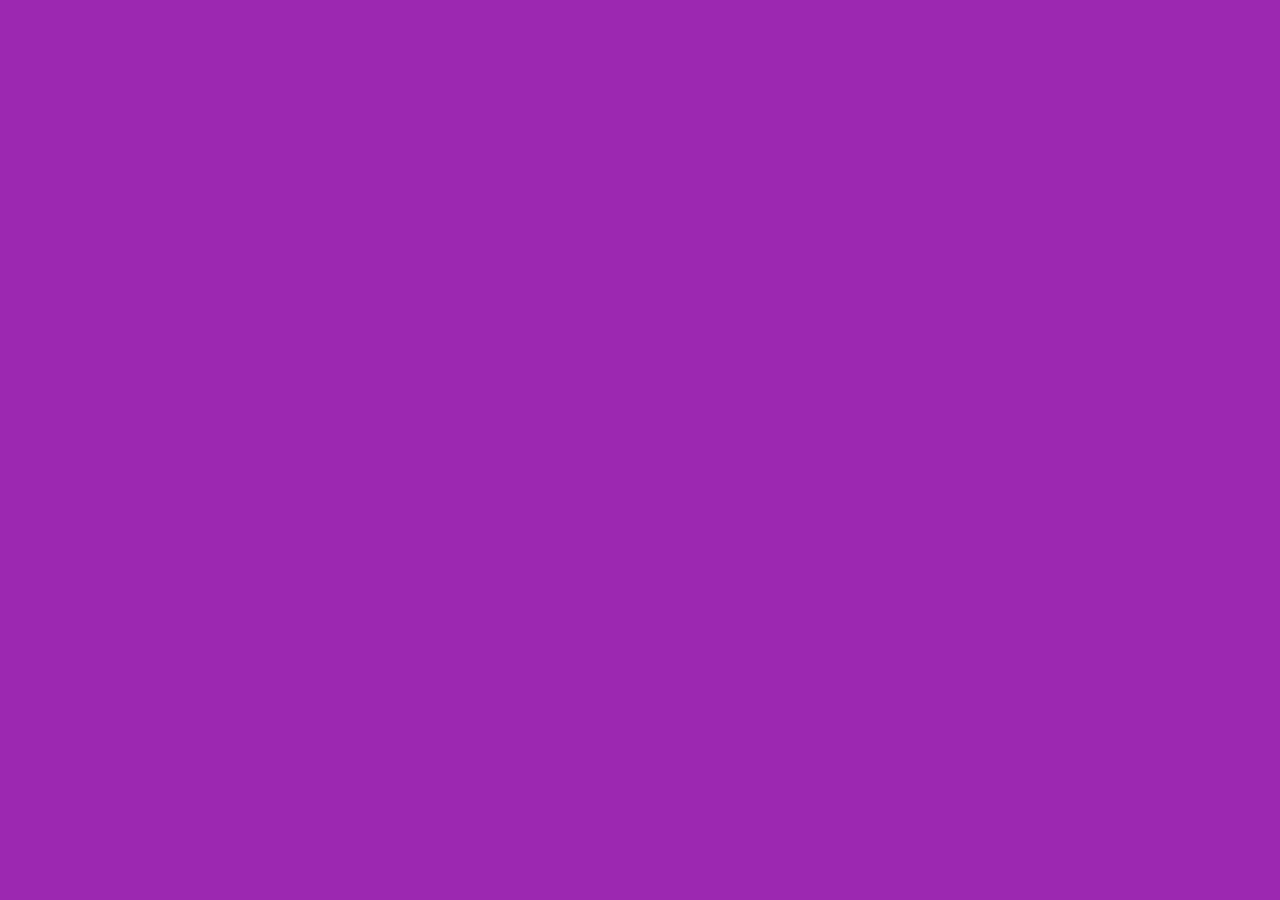
==== FrontEndStore_inicio/index.html @ 23f00ad8 "Add files via upload" ====
<!DOCTYPE html>
<html lang="en">

<head>
    <meta charset="UTF-8">
    <meta name="viewport" content="width=device-width, initial-scale=1.0">
    <title>FrontEndStore</title>
    <link rel="stylesheet" href="css/normalize.css">
    <link rel="preconnect" href="https://fonts.googleapis.com">
    <link rel="preconnect" href="https://fonts.gstatic.com" crossorigin>
    <link href="https://fonts.googleapis.com/css2?family=Staatliches&display=swap" rel="stylesheet">
    <link rel="stylesheet" href="css/style.css">

</head>

<body>

    
</body>

</html>
---- FrontEndStore_inicio/css/style.css ----
:root {
    --primario: #9c27B0;
    --primarioOscuro: #89119D;
    --secundario: #FFCE00;
    --secundarioOscuro: rgb (233, 287, 2);
    --blanco: #FFF;
    --negro: #000;

    --fuentePrincipal: "Staatliches", serif;
}

html {
    box-sizing: border-box;
    font-size: 62, 5%;
}

*,
*:before,
*:after {
    box-sizing: inherit;
}

body {
    background-color: var(--primario);
    font-size: 1.6rem;
    line-height: 1.5;
}

p {
    font-size: 1.8rem;
    font-family: Arial, Helvetica, sans-serif;
    color: var(--blanco);
}

a {
    text-decoration: none;
}

img {
    width: 100%;
}

.contenedor {
    max-width: 120rem;
    margin: 0 auto;
}

h1,
h2,
h3 {
    text-align: center;
    color: var(--secundario);
    font-family: var(--fuentePrincipal);
}

h1 {
    font-size: 4rem;
}

h2 {
    font-size: 3.2rem;
}

h1 {
    font-size: 2.4rem;
}
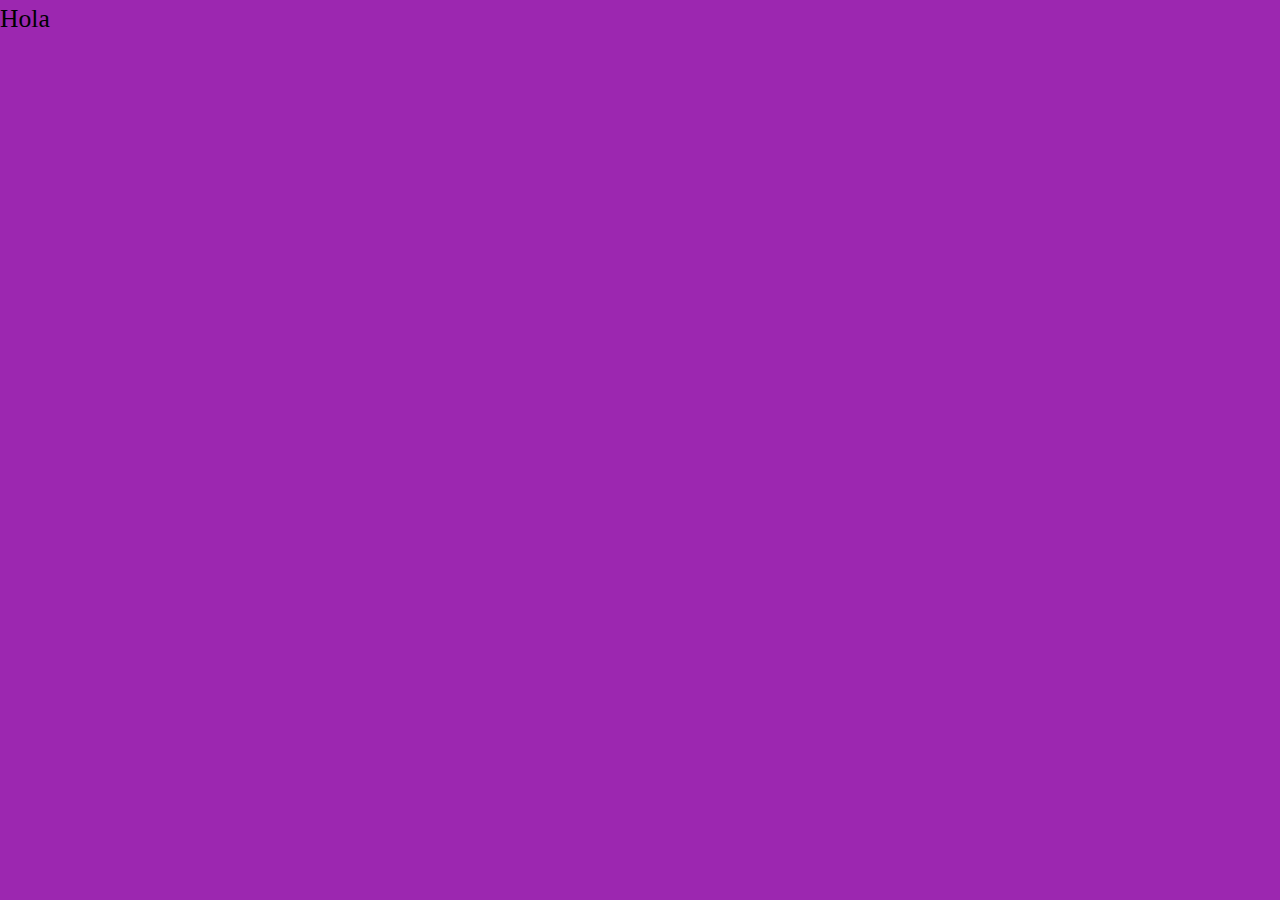
==== commit f5456fa9: "Comit prueba" ====
--- a/FrontEndStore_inicio/index.html
+++ b/FrontEndStore_inicio/index.html
@@ -14,7 +14,7 @@
 </head>
 
 <body>
-
+<header>Hola</header>
     
 </body>
 
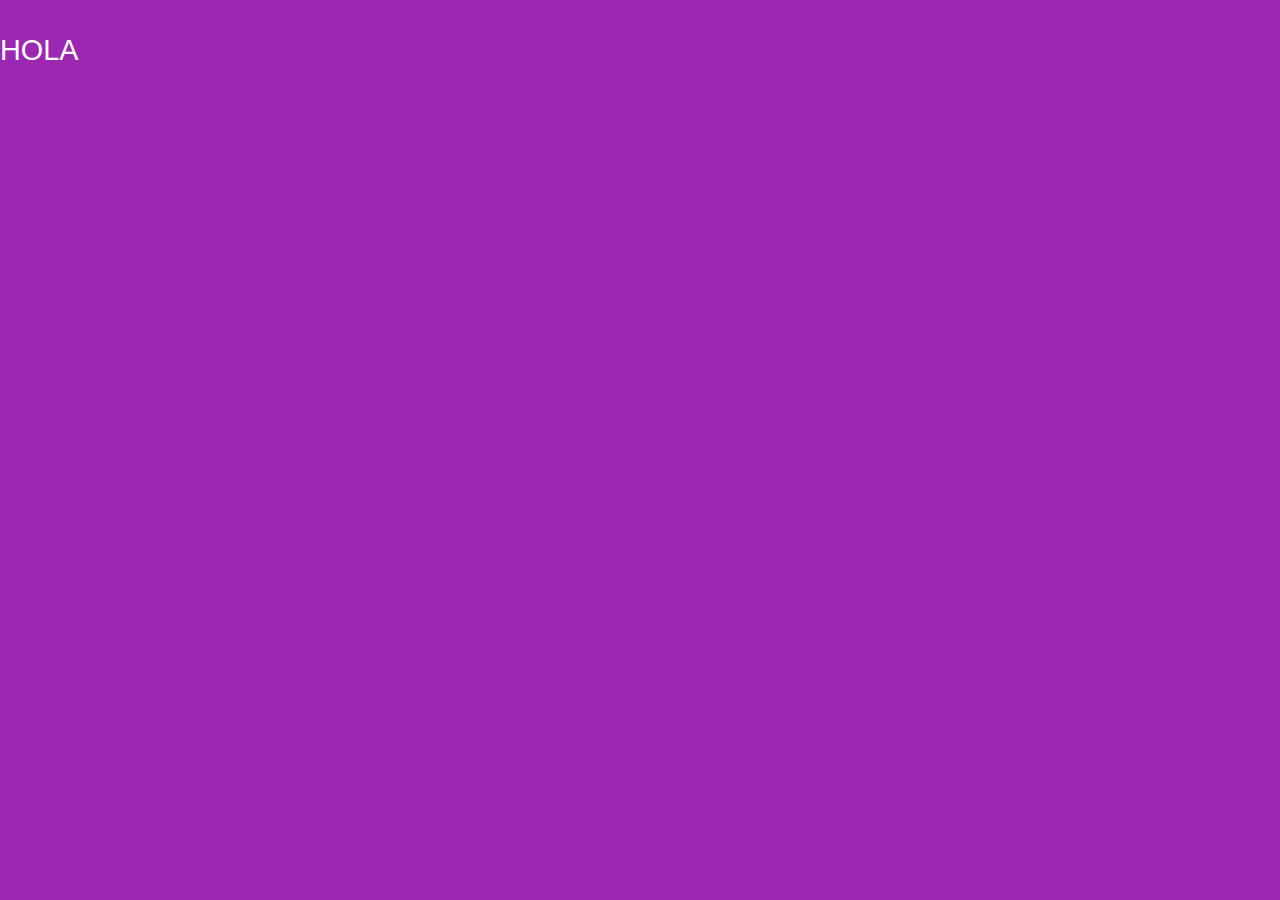
==== commit 4ec671b7: "Prueba 2" ====
--- a/FrontEndStore_inicio/index.html
+++ b/FrontEndStore_inicio/index.html
@@ -14,7 +14,7 @@
 </head>
 
 <body>
-<header>Hola</header>
+<header><p>HOLA</p></header>
     
 </body>
 
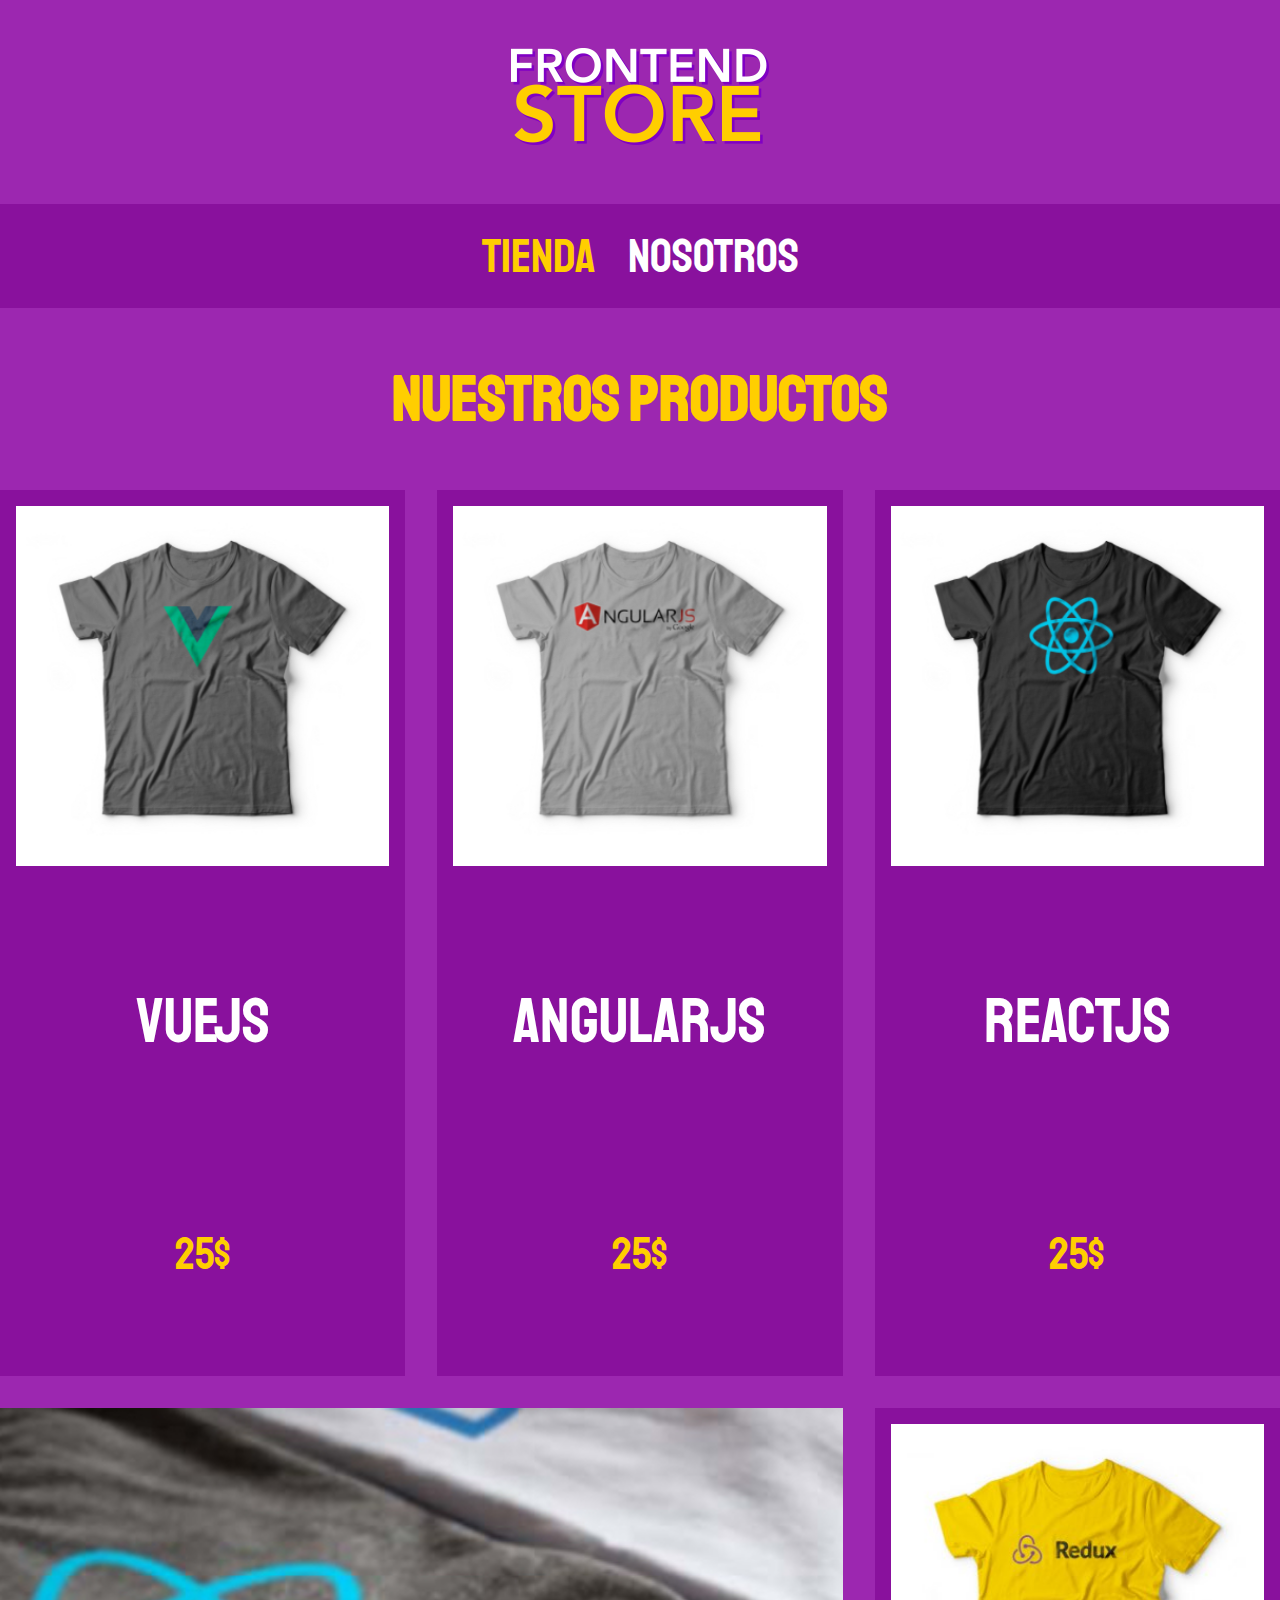
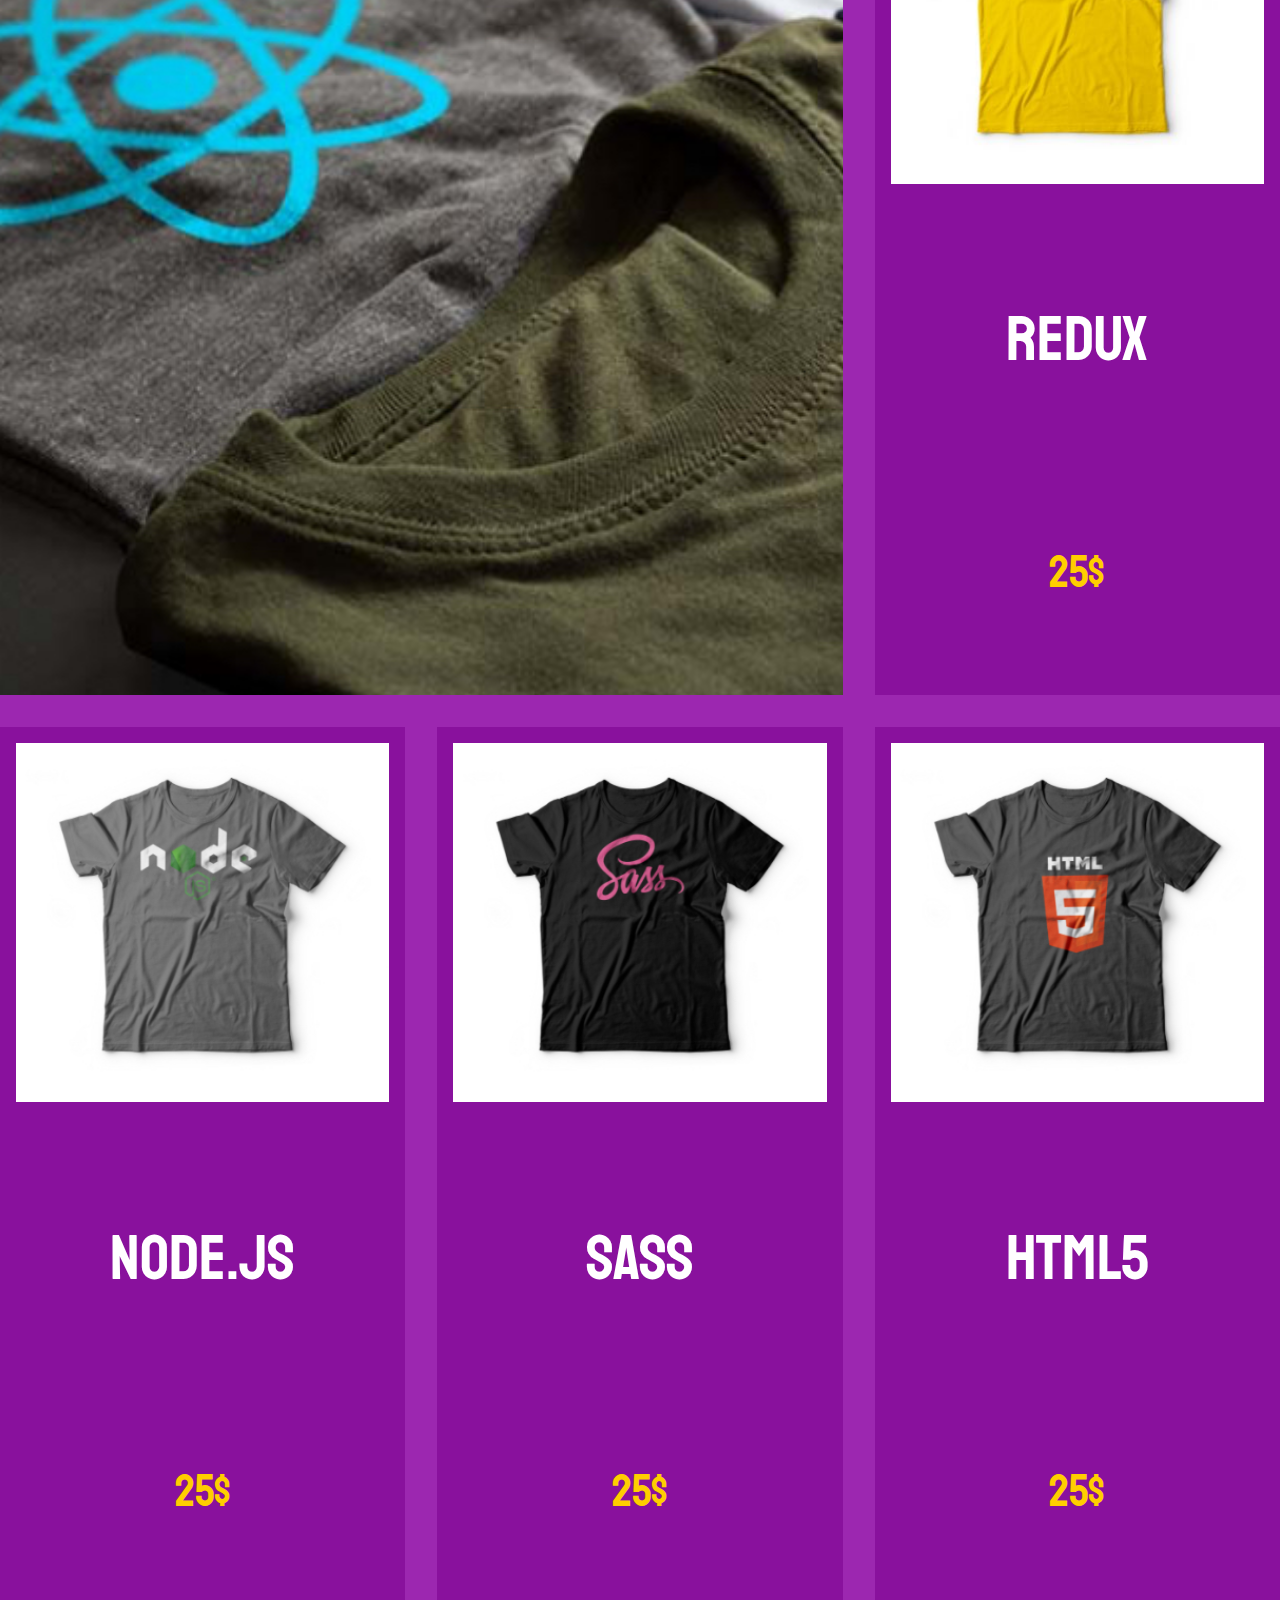
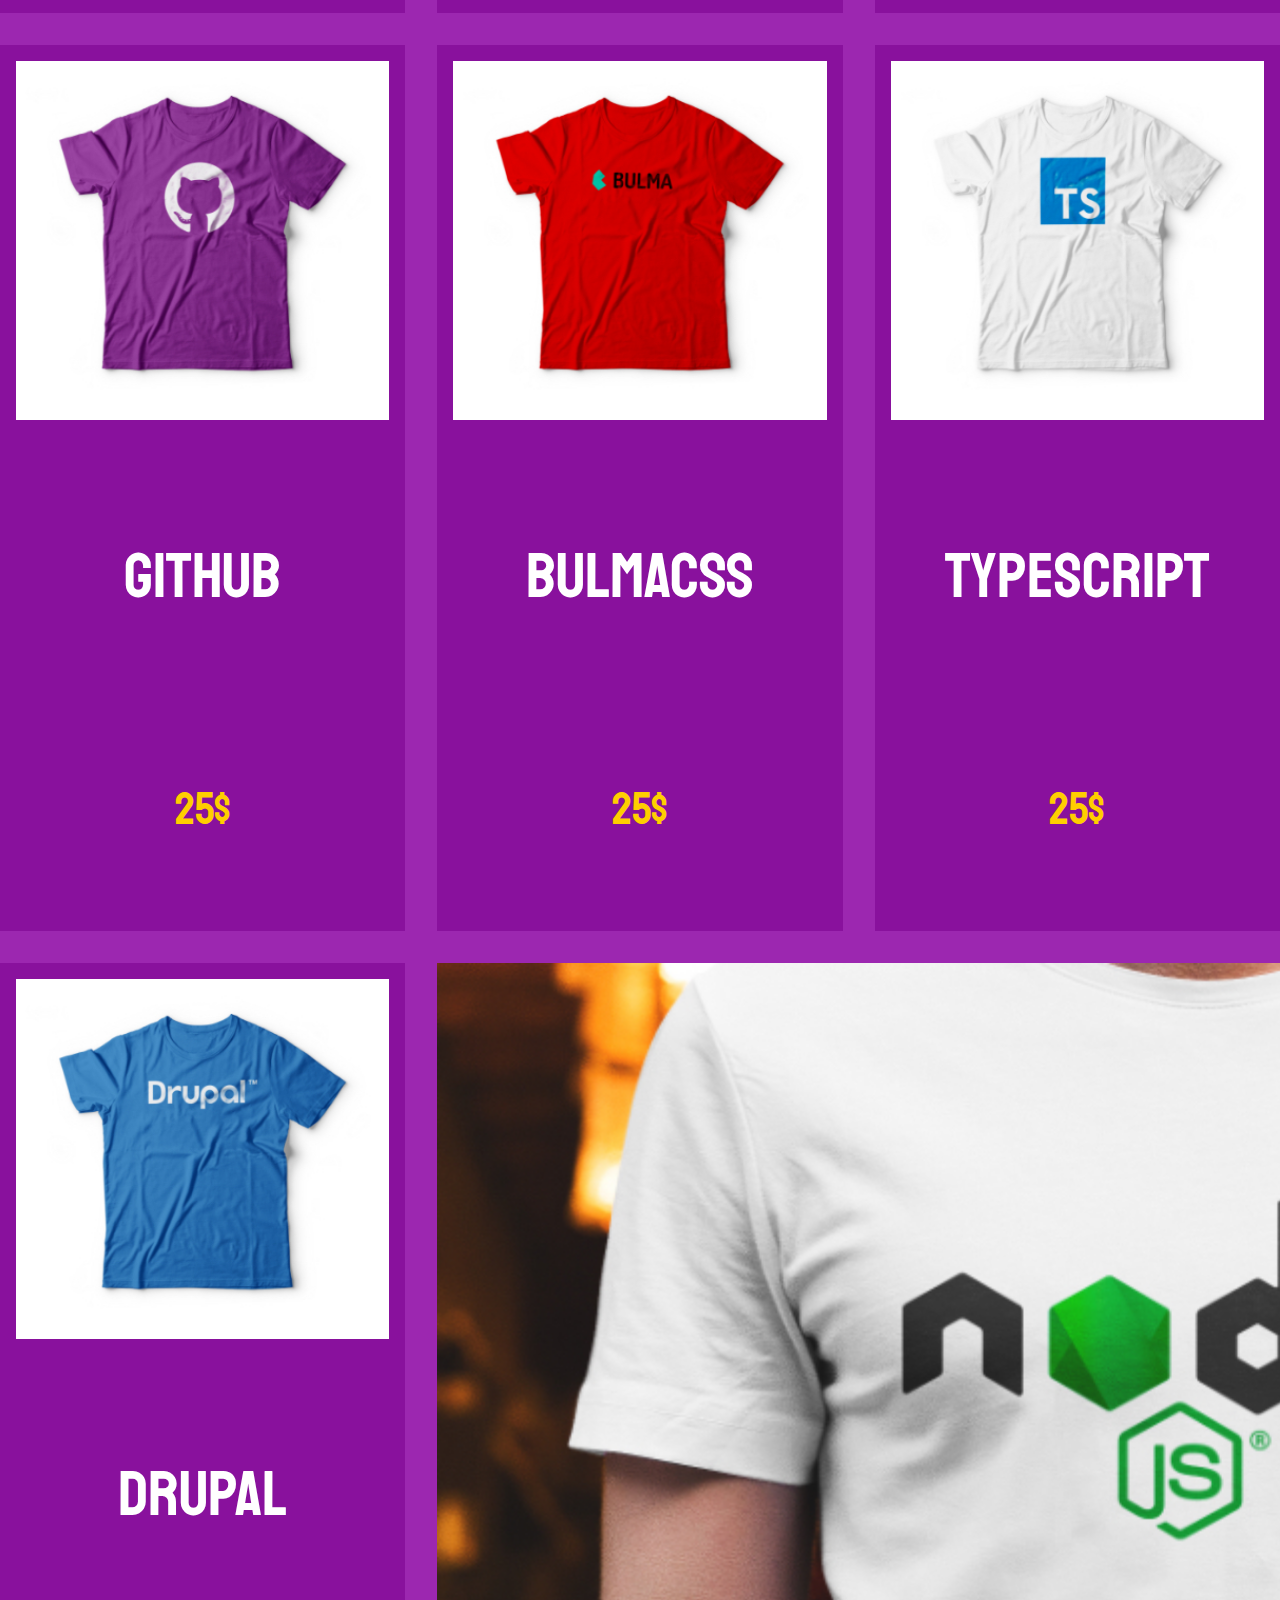
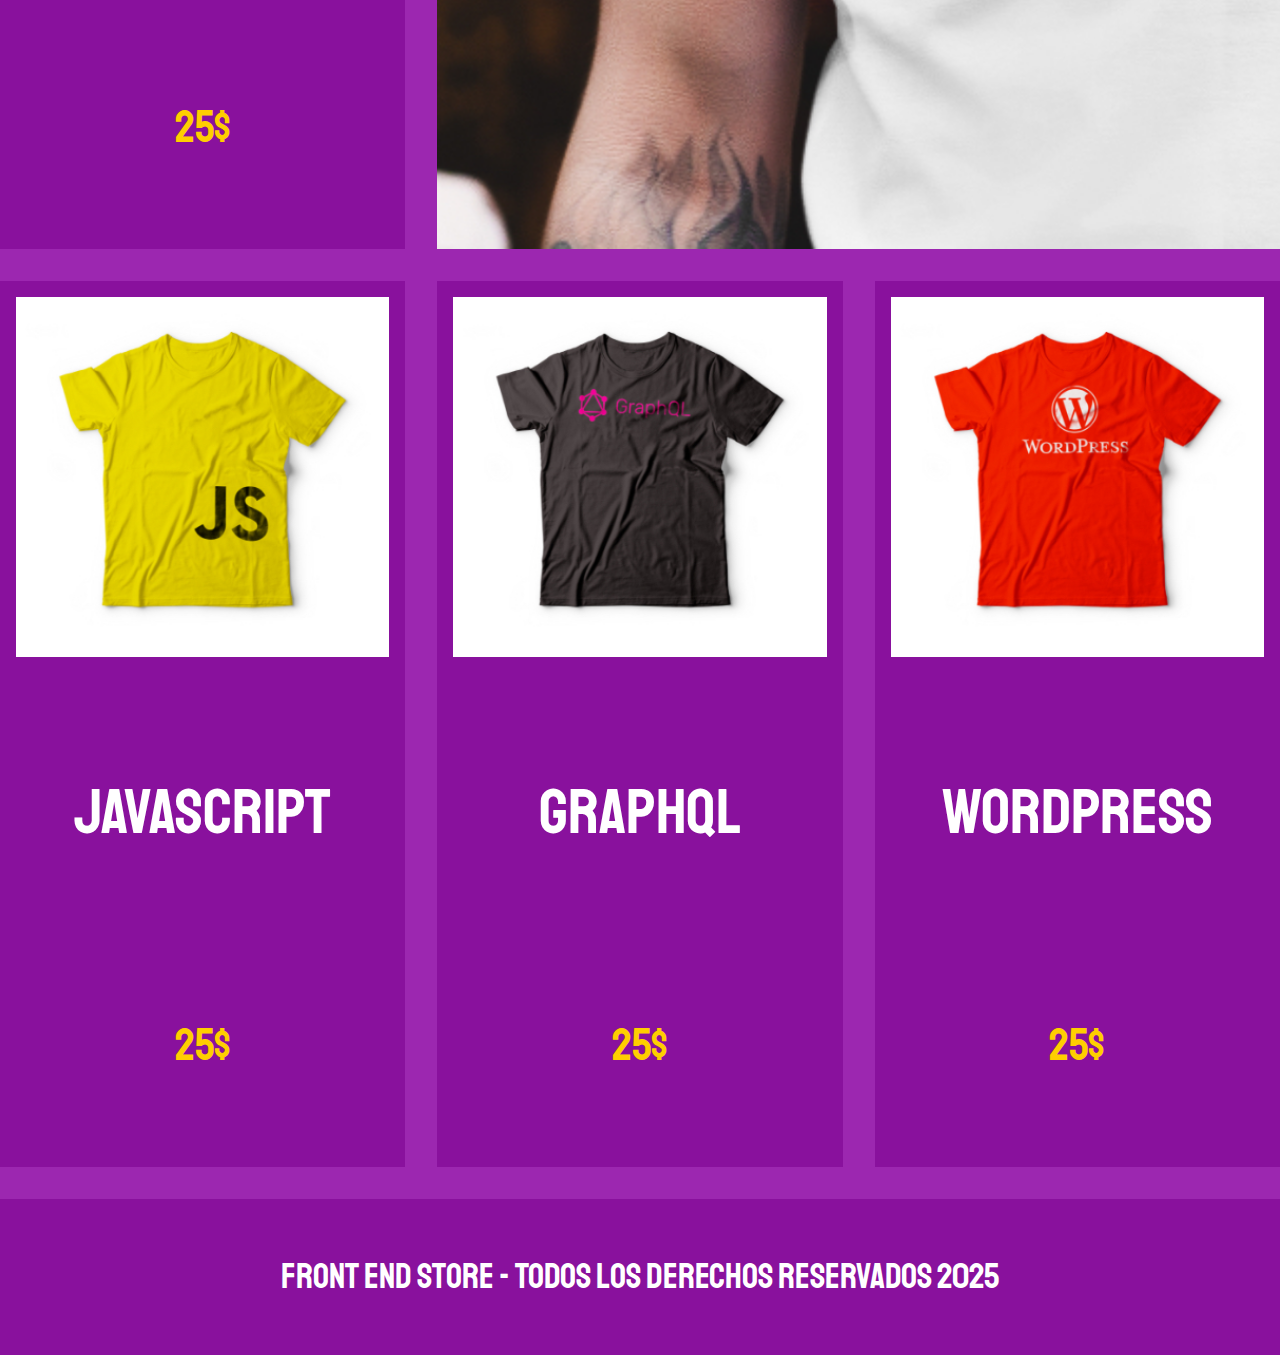
==== commit a9fe3d49: "Commit tienda" ====
--- a/FrontEndStore_inicio/index.html
+++ b/FrontEndStore_inicio/index.html
@@ -14,8 +14,160 @@
 </head>
 
 <body>
-<header><p>HOLA</p></header>
-    
+    <header class="header">
+        <a href="index.html">
+            <img class="header__logo" src="img/logo.png" alt="logo">
+        </a>
+    </header>
+    <nav class="navegacion">
+        <a class="navegacion__enlace navegacion__enlace--activo" href="index.html">Tienda</a>
+        <a class="navegacion__enlace" href="nosotros.html">Nosotros</a>
+    </nav>
+
+    <main class="contenedor">
+        <h1>Nuestros productos</h1>
+        <div class="grid">
+            <div class="producto">
+                <a href="producto.html">
+                    <img class="producto__imagen"src="img/1.jpg" alt="imagen camisa">
+                    <div class="producto__informacion">
+                        <p class="producto__nombre">VueJS</p>
+                        <p class="producto__precio">25$</p>
+                    </div>
+                </a>
+            </div> 
+            <div class="producto">
+                <a href="producto.html">
+                    <img class="producto__imagen"src="img/2.jpg" alt="imagen camisa">
+                    <div class="producto__informacion">
+                        <p class="producto__nombre">AngularJS</p>
+                        <p class="producto__precio">25$</p>
+                    </div>
+                </a>
+            </div> 
+            <div class="producto">
+                <a href="producto.html">
+                    <img class="producto__imagen"src="img/3.jpg" alt="imagen camisa">
+                    <div class="producto__informacion">
+                        <p class="producto__nombre">ReactJS</p>
+                        <p class="producto__precio">25$</p>
+                    </div>
+                </a>
+            </div> 
+           
+            <div class="producto">
+                <a href="producto.html">
+                    <img class="producto__imagen"src="img/4.jpg" alt="imagen camisa">
+                    <div class="producto__informacion">
+                        <p class="producto__nombre">Redux</p>
+                        <p class="producto__precio">25$</p>
+                    </div>
+                </a>
+            </div> 
+            <div class="producto">
+                <a href="producto.html">
+                    <img class="producto__imagen"src="img/5.jpg" alt="imagen camisa">
+                    <div class="producto__informacion">
+                        <p class="producto__nombre">Node.js</p>
+                        <p class="producto__precio">25$</p>
+                    </div>
+                </a>
+            </div> 
+            <div class="producto">
+                <a href="producto.html">
+                    <img class="producto__imagen"src="img/6.jpg" alt="imagen camisa">
+                    <div class="producto__informacion">
+                        <p class="producto__nombre">SASS</p>
+                        <p class="producto__precio">25$</p>
+                    </div>
+                </a>
+            </div> 
+            <div class="producto">
+                <a href="producto.html">
+                    <img class="producto__imagen"src="img/7.jpg" alt="imagen camisa">
+                    <div class="producto__informacion">
+                        <p class="producto__nombre">HTML5</p>
+                        <p class="producto__precio">25$</p>
+                    </div>
+                </a>
+            </div> 
+            <div class="producto">
+                <a href="producto.html">
+                    <img class="producto__imagen"src="img/8.jpg" alt="imagen camisa">
+                    <div class="producto__informacion">
+                        <p class="producto__nombre">GitHub</p>
+                        <p class="producto__precio">25$</p>
+                    </div>
+                </a>
+            </div> 
+            <div class="producto">
+                <a href="producto.html">
+                    <img class="producto__imagen"src="img/9.jpg" alt="imagen camisa">
+                    <div class="producto__informacion">
+                        <p class="producto__nombre">BulmaCSS</p>
+                        <p class="producto__precio">25$</p>
+                    </div>
+                </a>
+            </div> 
+            <div class="producto">
+                <a href="producto.html">
+                    <img class="producto__imagen"src="img/10.jpg" alt="imagen camisa">
+                    <div class="producto__informacion">
+                        <p class="producto__nombre">TypeScript</p>
+                        <p class="producto__precio">25$</p>
+                    </div>
+                </a>
+            </div> 
+            <div class="producto">
+                <a href="producto.html">
+                    <img class="producto__imagen"src="img/11.jpg" alt="imagen camisa">
+                    <div class="producto__informacion">
+                        <p class="producto__nombre">Drupal</p>
+                        <p class="producto__precio">25$</p>
+                    </div>
+                </a>
+            </div> 
+            <div class="producto">
+                <a href="producto.html">
+                    <img class="producto__imagen"src="img/12.jpg" alt="imagen camisa">
+                    <div class="producto__informacion">
+                        <p class="producto__nombre">JavaScript</p>
+                        <p class="producto__precio">25$</p>
+                    </div>
+                </a>
+            </div> 
+            <div class="producto">
+                <a href="producto.html">
+                    <img class="producto__imagen"src="img/13.jpg" alt="imagen camisa">
+                    <div class="producto__informacion">
+                        <p class="producto__nombre">GraphQL</p>
+                        <p class="producto__precio">25$</p>
+                    </div>
+                </a>
+            </div> 
+            <div class="producto">
+                <a href="producto.html">
+                    <img class="producto__imagen"src="img/14.jpg" alt="imagen camisa">
+                    <div class="producto__informacion">
+                        <p class="producto__nombre">WordPress</p>
+                        <p class="producto__precio">25$</p>
+                    </div>
+                </a>
+            </div> 
+            <div class="grafico grafico--camisas"> 
+
+            </div>
+             
+            <div class="grafico grafico--node"> 
+                
+            </div>
+        </div>
+    </main>
+
+    <footer class="footer">
+        <p class="footer__texto">Front End Store - Todos los derechos Reservados 2025</p>
+    </footer>
+
 </body>
 
 </html>--- a/FrontEndStore_inicio/css/style.css
+++ b/FrontEndStore_inicio/css/style.css
@@ -1,66 +1,250 @@
+/*GLOBALES*/
+
 :root {
-    --primario: #9c27B0;
-    --primarioOscuro: #89119D;
-    --secundario: #FFCE00;
-    --secundarioOscuro: rgb (233, 287, 2);
-    --blanco: #FFF;
-    --negro: #000;
-
-    --fuentePrincipal: "Staatliches", serif;
+  --primario: #9c27b0;
+  --primarioOscuro: #89119d;
+  --secundario: #ffce00;
+  --secundarioOscuro: rgb (233, 287, 2);
+  --blanco: #fff;
+  --negro: #000;
+
+  --fuentePrincipal: "Staatliches", serif;
 }
 
 html {
-    box-sizing: border-box;
-    font-size: 62, 5%;
+  box-sizing: border-box;
+  font-size: 62, 5%;
 }
 
 *,
 *:before,
 *:after {
-    box-sizing: inherit;
+  box-sizing: inherit;
 }
 
 body {
-    background-color: var(--primario);
-    font-size: 1.6rem;
-    line-height: 1.5;
+  background-color: var(--primario);
+  font-size: 1.6rem;
+  line-height: 1.5;
 }
 
 p {
-    font-size: 1.8rem;
-    font-family: Arial, Helvetica, sans-serif;
-    color: var(--blanco);
+  font-size: 1.8rem;
+  font-family: Arial, Helvetica, sans-serif;
+  color: var(--blanco);
 }
 
 a {
-    text-decoration: none;
+  text-decoration: none;
 }
 
 img {
-    width: 100%;
+  max-width: 100%;
 }
 
 .contenedor {
-    max-width: 120rem;
-    margin: 0 auto;
+  max-width: 120rem;
+  margin: 0 auto;
 }
 
 h1,
 h2,
 h3 {
-    text-align: center;
-    color: var(--secundario);
-    font-family: var(--fuentePrincipal);
+  text-align: center;
+  color: var(--secundario);
+  font-family: var(--fuentePrincipal);
 }
 
 h1 {
-    font-size: 4rem;
+  font-size: 4rem;
 }
 
 h2 {
-    font-size: 3.2rem;
-}
-
-h1 {
-    font-size: 2.4rem;
-}+  font-size: 3.2rem;
+}
+
+h3 {
+  font-size: 2.4rem;
+}
+
+/**BLOQUES**/
+
+/*Contenedor*/
+
+/*Header*/
+
+.header {
+  display: flex;
+  justify-content: center;
+}
+.header__logo {
+  margin: 3rem 0;
+}
+
+/*Footer*/
+
+.footer {
+  background-color: var(--primarioOscuro);
+  padding: 1rem 0;
+  margin-top: 2rem;
+}
+.footer__texto {
+  font-family: var(--fuentePrincipal);
+  font-size: 2.2rem;
+  text-align: center;
+}
+
+/*Navegación*/
+
+.navegacion {
+  background-color: var(--primarioOscuro);
+  padding: 1rem 0;
+  display: flex;
+  justify-content: center;
+  gap: 2rem;
+}
+.navegacion__enlace {
+  font-family: var(--fuentePrincipal);
+  color: var(--blanco);
+  font-size: 3rem;
+}
+.navegacion__enlace:hover,
+.navegacion__enlace--activo {
+  color: var(--secundario);
+}
+/*Grid*/
+
+.grid {
+  display: grid;
+  grid-template-columns: repeat(2, 1fr);
+  column-gap: 2rem;
+  row-gap: 2rem;
+  /*gap: 2rem*/
+}
+@media (min-width: 768px) {
+  .grid {
+    grid-template-columns: repeat(3, 1fr);
+  }
+}
+
+/*Productos*/
+
+.producto {
+  background-color: var(--primarioOscuro);
+  padding: 1rem;
+}
+.producto__imagen {
+  width: 100%;
+}
+.producto__informacion {
+}
+.producto__nombre {
+  font-size: 4rem;
+}
+.producto__precio {
+  font-size: 2.8rem;
+  color: var(--secundario);
+}
+.producto__nombre,
+.producto__precio {
+  font-family: var(--fuentePrincipal);
+  margin: 1rem 0;
+  text-align: center;
+  line-height: 4;
+}
+
+/*Graficos*/
+.grafico {
+  min-height: 30rem;
+  background-repeat: no-repeat;
+  background-size: cover;
+}
+.grafico--camisas {
+  grid-row: 2/3;
+  grid-column: 1/3;
+  background-image: url(../img/grafico1.jpg);
+}
+.grafico--node {
+  grid-column: 1/3;
+  grid-row: 8/9;
+  background-image: url(../img/grafico2.jpg);
+}
+@media (min-width: 768px) {
+  .grafico--node {
+    grid-row: 5/6;
+    grid-column: 2/4;
+  }
+}
+
+/*Nosotros*/
+
+.nosotros {
+  grid-template-columns: 1fr;
+  grid-template-rows: 1fr;
+}
+.nosotros__imagen {
+  width: 100%;
+  grid-row: 1/2;
+}
+@media (min-width: 768px) {
+  .nosotros {
+    padding: 2rem;
+    grid-template-columns: 1fr 1fr;
+  }
+  .nosotros__imagen {
+    grid-column: 2/3;
+  }
+}
+
+/*Porque*/
+
+.porque {
+  display: flex;
+  justify-content: space-around;
+}
+
+/*Producto*/
+
+@media (min-width: 768px) {
+  .camisa {
+    display: grid;
+    grid-template-columns: repeat(2, 1fr);
+    column-gap: 2rem;
+  }
+}
+
+.camisa__imagen {
+  width: 100%;
+}
+.camisa__contenido {
+}
+
+.formulario {
+  display: grid;
+  grid-template-columns: repeat(2,1fr);
+}
+.formulario__campo {
+  border-color: var(--primarioOscuro);
+  border-width: 1rem;
+  border-style: solid;  
+  background-color: var(--primario);
+  color: var(--blanco);
+  font-size: 2rem;
+  font-family: sans-serif;
+  padding: .7rem;
+  appearance: none;
+   /* border: 1rem solid var(--primarioOscuro); */
+}
+
+.formulario__submit {
+  background-color: var(--secundario);
+  border: none;
+  font-size: 2rem;
+  font-family: var(--fuentePrincipal);
+  padding: 2rem;
+  transition: background-color 0.3s ease;
+}
+.formulario__submit:hover {
+  cursor: pointer;
+  background-color: var(--blanco);
+}
